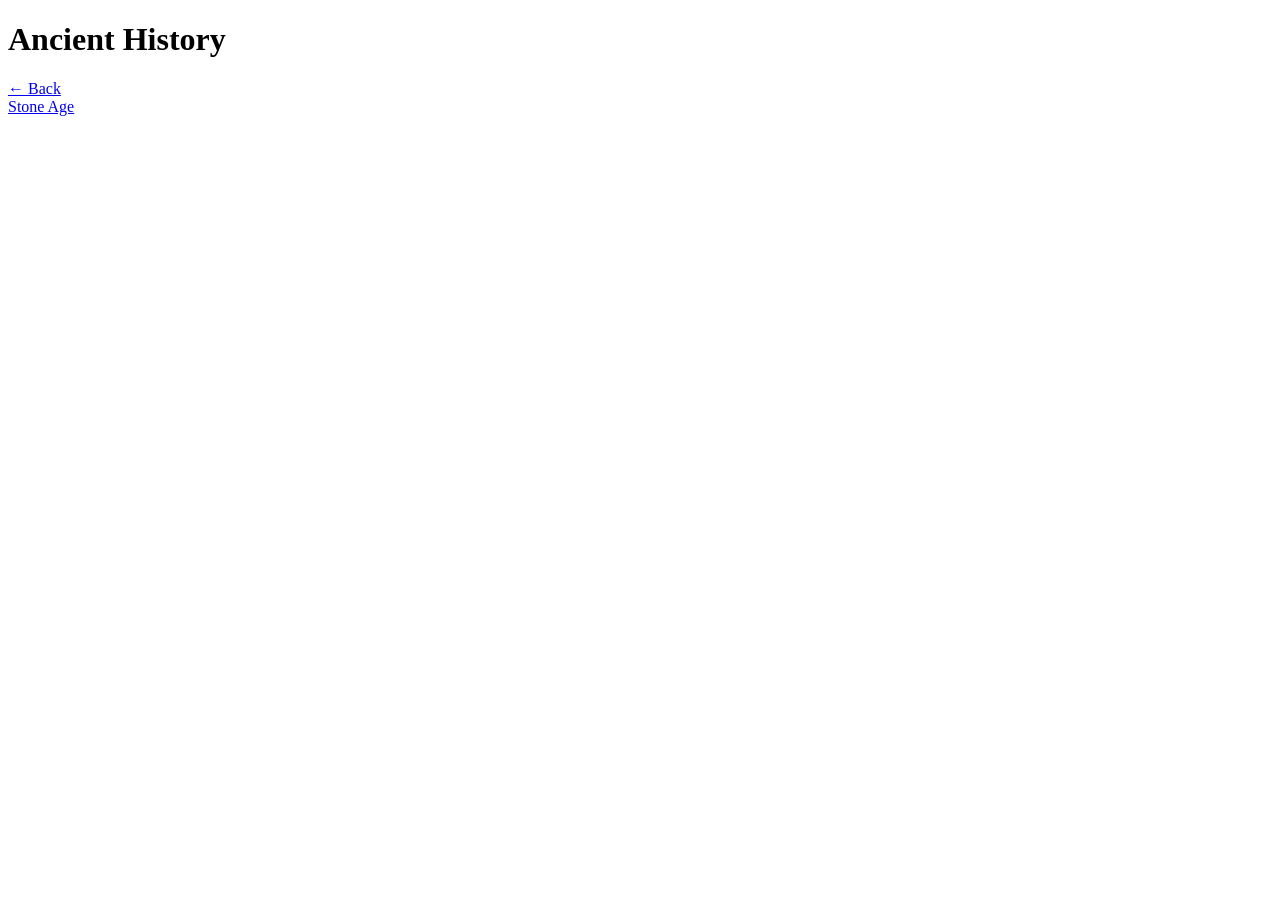
==== data/general-knowledge/history/ancient/index.html @ 9a74a331 "Add Ancient History Stone Age entry" ====
<!DOCTYPE html><html lang="en"><head><meta charset="UTF-8"><meta name="viewport" content="width=device-width,initial-scale=1.0"><title>Ancient History</title></head><body><h1>Ancient History</h1><a href="../../../..\/..\/../history.html">← Back</a><div><a href="stone-age/">Stone Age</a></div></body></html>
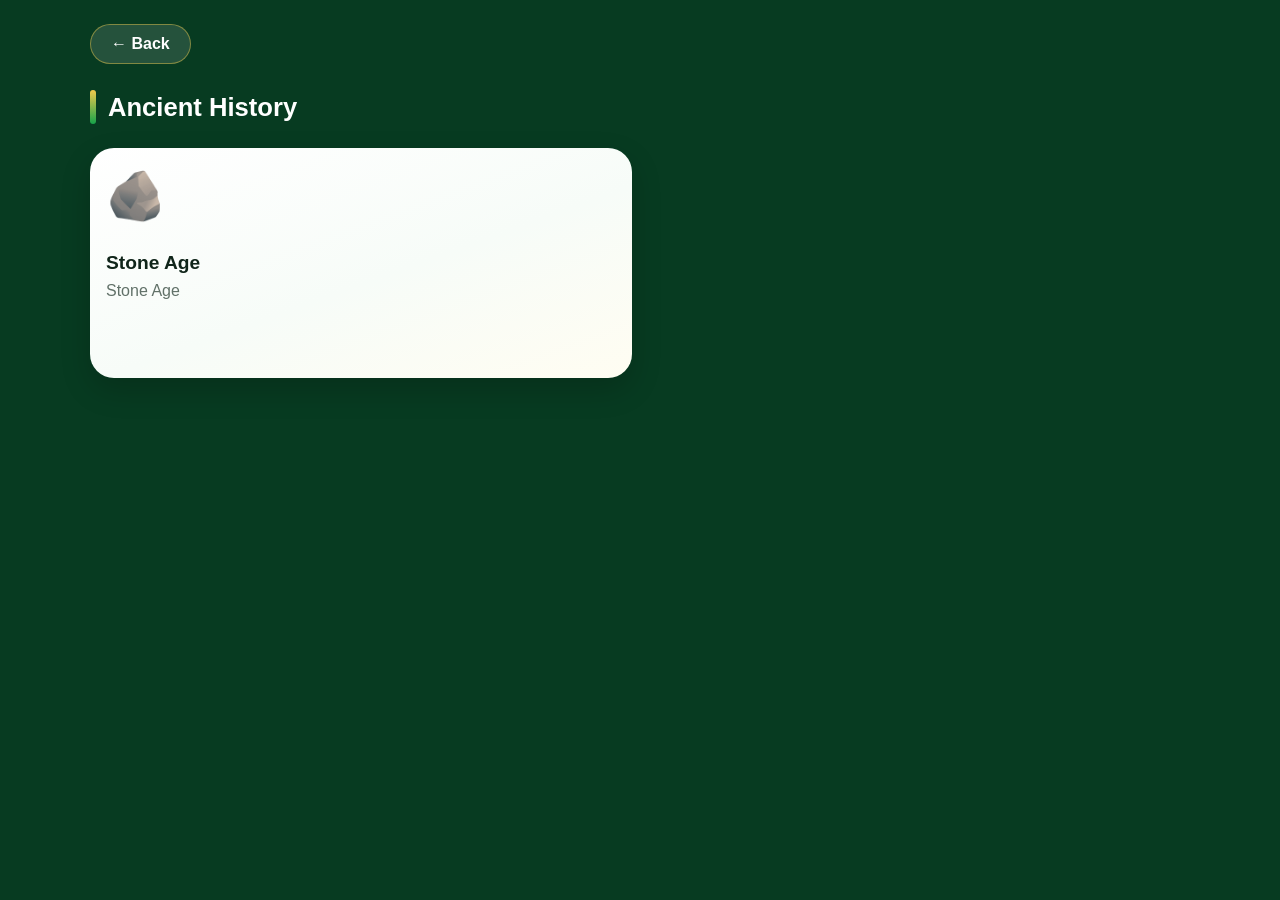
==== commit 748ec71d: "Fix Ancient page and open Stone Age" ====
--- a/data/general-knowledge/history/ancient/index.html
+++ b/data/general-knowledge/history/ancient/index.html
@@ -1 +1,20 @@
-<!DOCTYPE html><html lang="en"><head><meta charset="UTF-8"><meta name="viewport" content="width=device-width,initial-scale=1.0"><title>Ancient History</title></head><body><h1>Ancient History</h1><a href="../../../..\/..\/../history.html">← Back</a><div><a href="stone-age/">Stone Age</a></div></body></html>+<!DOCTYPE html>
+<html lang="en">
+<head>
+<meta charset="UTF-8">
+<meta name="viewport" content="width=device-width,initial-scale=1.0">
+<title>Ancient History</title>
+<style>
+body{margin:0;min-height:100vh;font-family:Arial,Helvetica,sans-serif;background:#073b21;color:#fff}.main{max-width:1100px;margin:0 auto;padding:24px 14px 50px}.back{display:inline-flex;align-items:center;gap:7px;color:#fff;text-decoration:none;background:rgba(255,255,255,.12);border:1px solid rgba(242,201,76,.45);padding:10px 20px;border-radius:999px;font-weight:700;margin-bottom:26px}.title{display:flex;align-items:center;gap:12px;font-size:1.6rem;font-weight:700;margin-bottom:24px}.title:before{content:"";width:6px;height:34px;border-radius:6px;background:linear-gradient(#f2c94c,#16a34a)}.grid{display:grid;grid-template-columns:repeat(2,minmax(0,1fr));gap:16px}.card{display:block;text-decoration:none;background:linear-gradient(160deg,#fff 0%,#f7fcf8 55%,#fffdf2 100%);color:#10251a;border-radius:24px;padding:20px 16px;min-height:190px;box-shadow:0 12px 30px rgba(0,0,0,.18)}.icon{font-size:48px;margin-bottom:28px}.card h2{margin:0;font-size:1.2rem}.card p{margin:8px 0 0;color:#617168}
+</style>
+</head>
+<body>
+<main class="main">
+<a class="back" href="../../../history.html">← Back</a>
+<div class="title">Ancient History</div>
+<section class="grid">
+<a class="card" href="stone-age/index.html"><div class="icon">🪨</div><h2>Stone Age</h2><p>Stone Age</p></a>
+</section>
+</main>
+</body>
+</html>
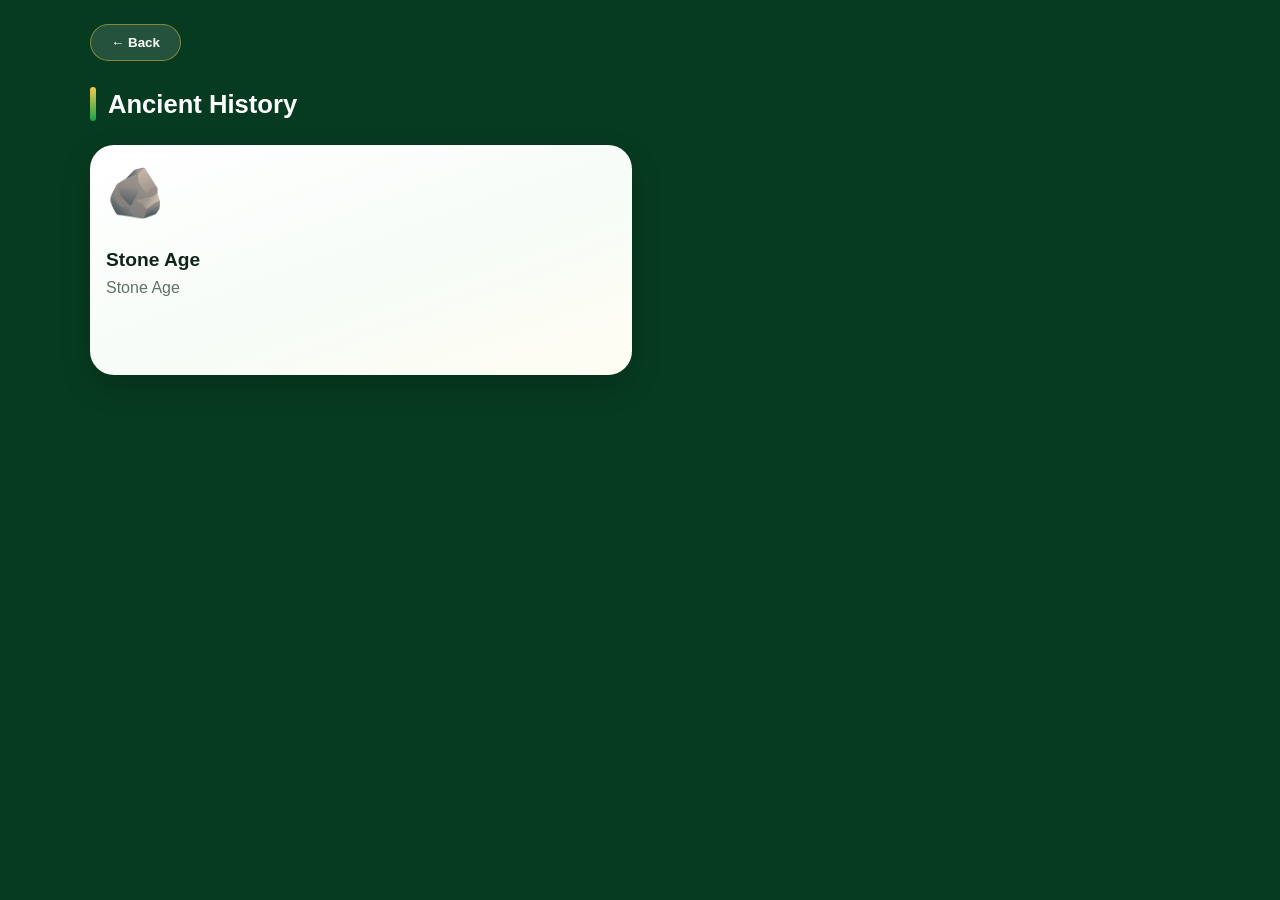
==== commit 8abd9be0: "Fix Ancient History Back button to History page" ====
--- a/data/general-knowledge/history/ancient/index.html
+++ b/data/general-knowledge/history/ancient/index.html
@@ -10,11 +10,16 @@
 </head>
 <body>
 <main class="main">
-<a class="back" href="../../../history.html">← Back</a>
+<button class="back" type="button" onclick="goBack()">← Back</button>
 <div class="title">Ancient History</div>
 <section class="grid">
 <a class="card" href="stone-age/index.html"><div class="icon">🪨</div><h2>Stone Age</h2><p>Stone Age</p></a>
 </section>
 </main>
+<script>
+function goBack(){
+  window.location.href='../../../../history.html';
+}
+</script>
 </body>
 </html>
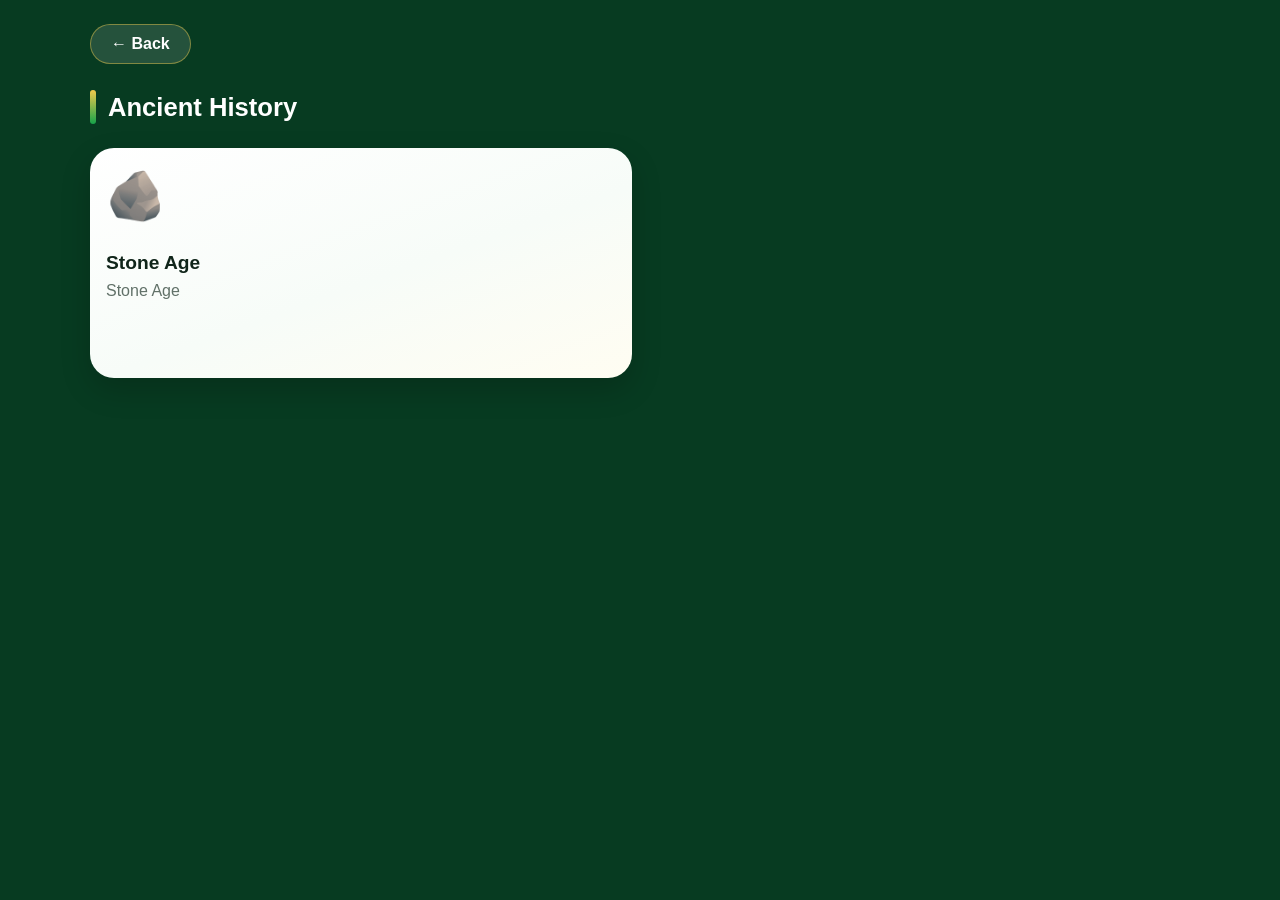
==== commit cd2ebd5d: "Fix Ancient Back button to GitHub Pages root path" ====
--- a/data/general-knowledge/history/ancient/index.html
+++ b/data/general-knowledge/history/ancient/index.html
@@ -10,16 +10,11 @@
 </head>
 <body>
 <main class="main">
-<button class="back" type="button" onclick="goBack()">← Back</button>
+<a class="back" href="/My-app-compatative-exam-/history.html">← Back</a>
 <div class="title">Ancient History</div>
 <section class="grid">
 <a class="card" href="stone-age/index.html"><div class="icon">🪨</div><h2>Stone Age</h2><p>Stone Age</p></a>
 </section>
 </main>
-<script>
-function goBack(){
-  window.location.href='../../../../history.html';
-}
-</script>
 </body>
 </html>
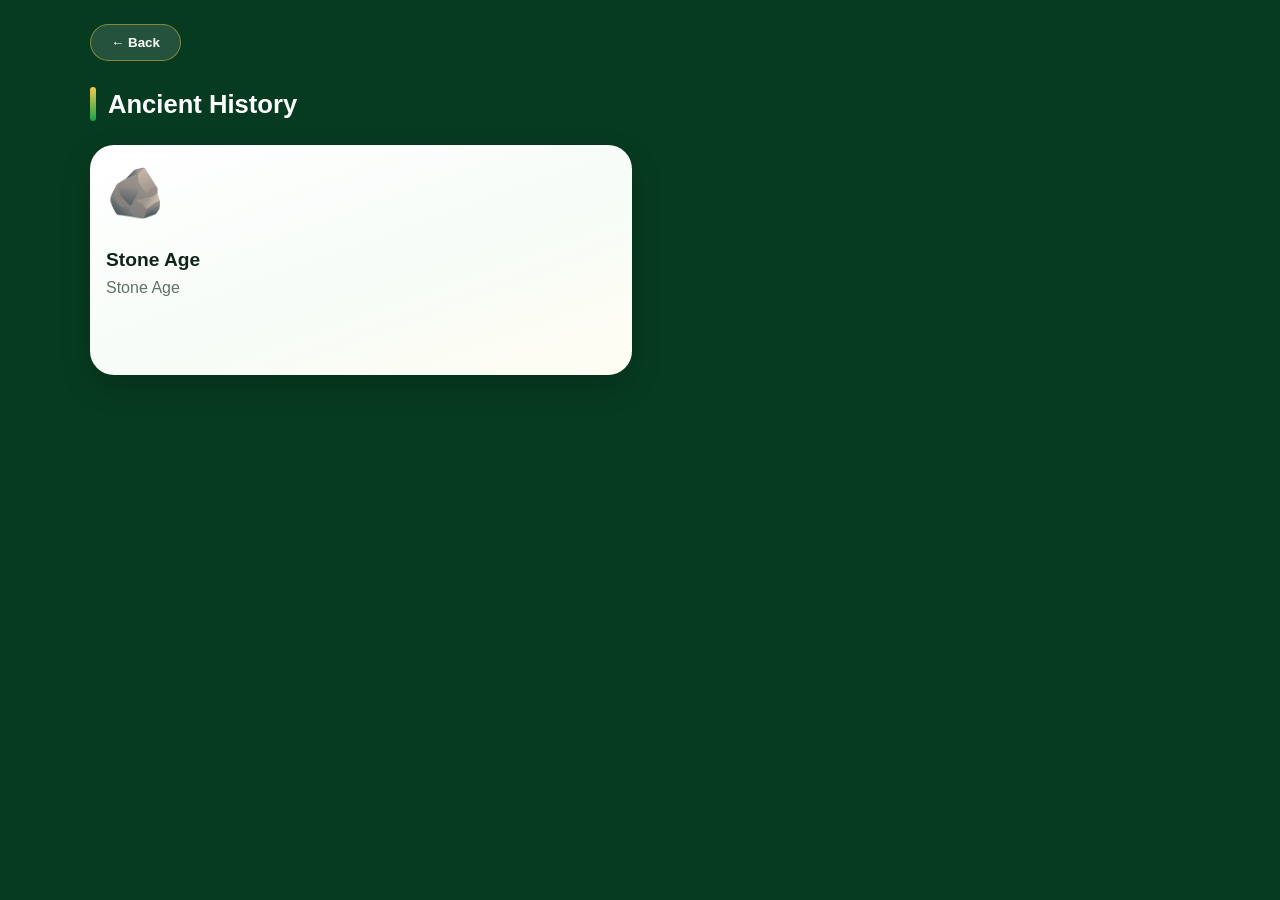
==== commit 6144d602: "Fix Ancient to Stone Age navigation" ====
--- a/data/general-knowledge/history/ancient/index.html
+++ b/data/general-knowledge/history/ancient/index.html
@@ -5,15 +5,15 @@
 <meta name="viewport" content="width=device-width,initial-scale=1.0">
 <title>Ancient History</title>
 <style>
-body{margin:0;min-height:100vh;font-family:Arial,Helvetica,sans-serif;background:#073b21;color:#fff}.main{max-width:1100px;margin:0 auto;padding:24px 14px 50px}.back{display:inline-flex;align-items:center;gap:7px;color:#fff;text-decoration:none;background:rgba(255,255,255,.12);border:1px solid rgba(242,201,76,.45);padding:10px 20px;border-radius:999px;font-weight:700;margin-bottom:26px}.title{display:flex;align-items:center;gap:12px;font-size:1.6rem;font-weight:700;margin-bottom:24px}.title:before{content:"";width:6px;height:34px;border-radius:6px;background:linear-gradient(#f2c94c,#16a34a)}.grid{display:grid;grid-template-columns:repeat(2,minmax(0,1fr));gap:16px}.card{display:block;text-decoration:none;background:linear-gradient(160deg,#fff 0%,#f7fcf8 55%,#fffdf2 100%);color:#10251a;border-radius:24px;padding:20px 16px;min-height:190px;box-shadow:0 12px 30px rgba(0,0,0,.18)}.icon{font-size:48px;margin-bottom:28px}.card h2{margin:0;font-size:1.2rem}.card p{margin:8px 0 0;color:#617168}
+body{margin:0;min-height:100vh;font-family:Arial,Helvetica,sans-serif;background:#073b21;color:#fff}.main{max-width:1100px;margin:0 auto;padding:24px 14px 50px}.back{display:inline-flex;align-items:center;gap:7px;color:#fff;text-decoration:none;background:rgba(255,255,255,.12);border:1px solid rgba(242,201,76,.45);padding:10px 20px;border-radius:999px;font-weight:700;margin-bottom:26px;cursor:pointer}.title{display:flex;align-items:center;gap:12px;font-size:1.6rem;font-weight:700;margin-bottom:24px}.title:before{content:"";width:6px;height:34px;border-radius:6px;background:linear-gradient(#f2c94c,#16a34a)}.grid{display:grid;grid-template-columns:repeat(2,minmax(0,1fr));gap:16px}.card{display:block;text-decoration:none;background:linear-gradient(160deg,#fff 0%,#f7fcf8 55%,#fffdf2 100%);color:#10251a;border-radius:24px;padding:20px 16px;min-height:190px;box-shadow:0 12px 30px rgba(0,0,0,.18)}.icon{font-size:48px;margin-bottom:28px}.card h2{margin:0;font-size:1.2rem}.card p{margin:8px 0 0;color:#617168}
 </style>
 </head>
 <body>
 <main class="main">
-<a class="back" href="/My-app-compatative-exam-/history.html">← Back</a>
+<button class="back" type="button" onclick="window.location.assign('/My-app-compatative-exam-/history.html')">← Back</button>
 <div class="title">Ancient History</div>
 <section class="grid">
-<a class="card" href="stone-age/index.html"><div class="icon">🪨</div><h2>Stone Age</h2><p>Stone Age</p></a>
+<a class="card" href="/My-app-compatative-exam-/data/general-knowledge/history/ancient/stone-age/index.html"><div class="icon">🪨</div><h2>Stone Age</h2><p>Stone Age</p></a>
 </section>
 </main>
 </body>
